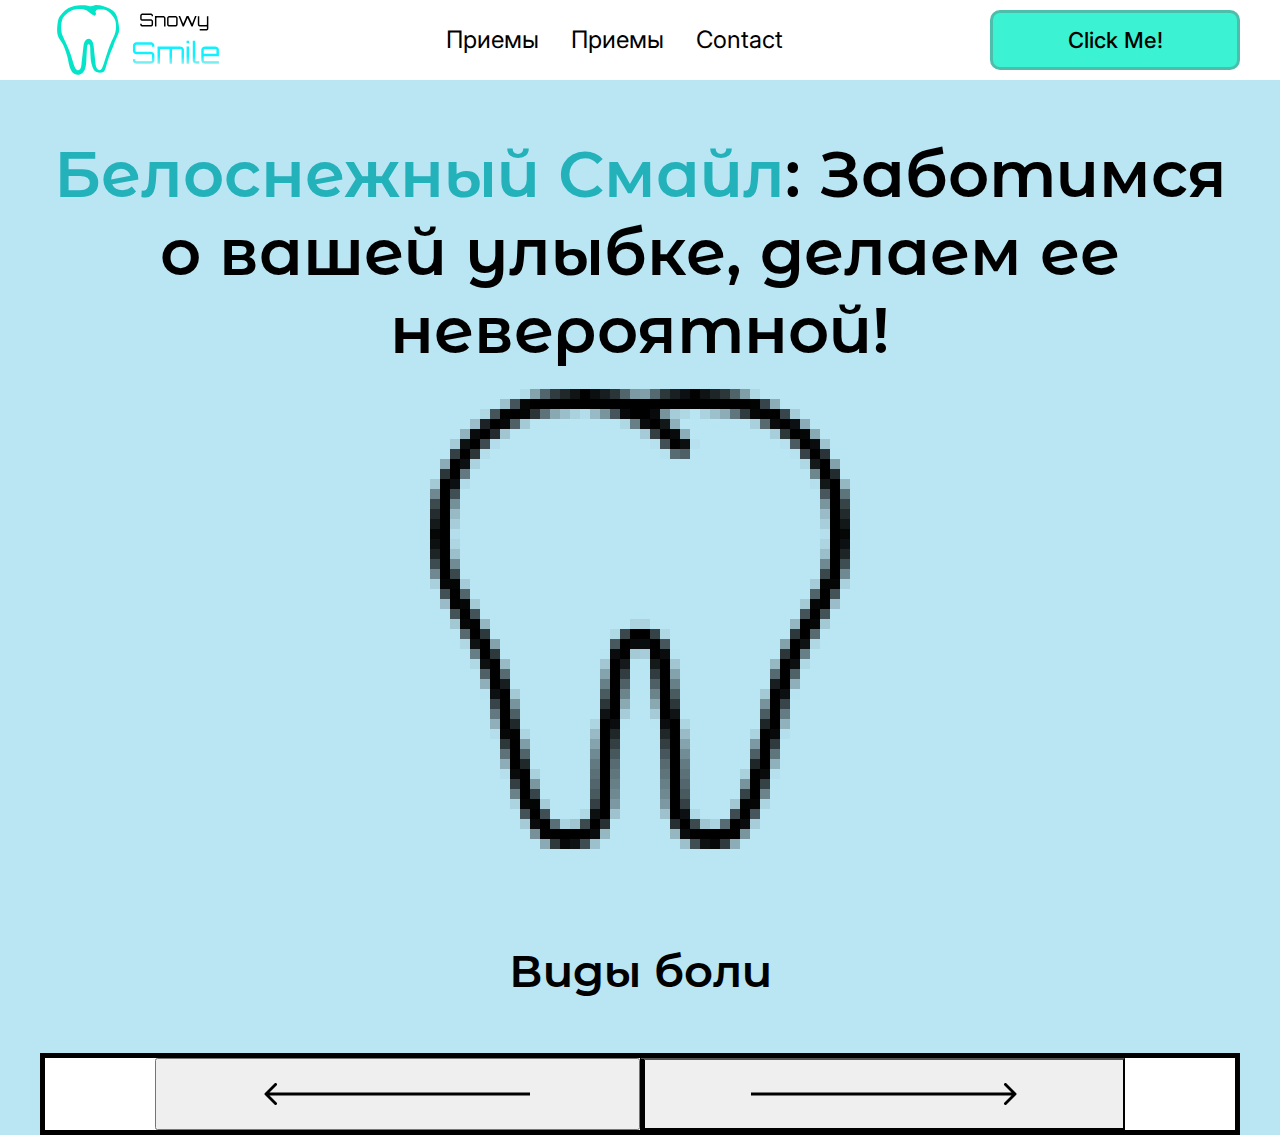
==== index.html @ 848b0c71 "Dental project created" ====
<!DOCTYPE html>
<html lang="en">
<head>
    <meta charset="UTF-8">
    <title>Snowy Smile</title>
    <link rel="stylesheet" href="style.css">
    <link rel="stylesheet" href="core.css">
    <link rel="preconnect" href="https://fonts.googleapis.com">
    <link rel="preconnect" href="https://fonts.gstatic.com" crossorigin>
    <link href="https://fonts.googleapis.com/css2?family=Inter&display=swap" rel="stylesheet">
    <link rel="preconnect" href="https://fonts.googleapis.com">
    <link rel="preconnect" href="https://fonts.gstatic.com" crossorigin>
    <link href="https://fonts.googleapis.com/css2?family=Montserrat+Alternates:wght@100;600&display=swap" rel="stylesheet">

<body>
<div class="header">
    <div class="container">
        <div class="inner_header">
            <a href="index.html">
                <img class="logo" src="images/logo.svg" alt="logo">
            </a>
            <ul class="header_menu">
                <li class="menu_item">
                    <a href="#">Приемы</a>
                </li>
                <li class="menu_item">
                    <a href="#">Приемы</a>
                </li>
                <li class="menu_item">
                    <a href="https://t.me/mamatt0w" target="_blank">Contact</a>
                </li>
            </ul>
            <button class="btn">Click Me!</button>
        </div>
    </div>
</div>
<div class="hero">
    <div class="container">
        <div class="hero_text">
            <h1><span>Белоснежный Смайл</span>: Заботимся о вашей улыбке, делаем ее невероятной!</h1>
        </div>
    </div>
    <div class="hero_image">
        <img src="images/teeth.png" alt="teeth">
    </div>
</div>
<div class="slider_block">
    <div class="container">
        <h2>Виды боли</h2>
        <div class="slider_info">
            <button class="slider_info_nav">
                <img src="images/line%20back.png" alt="prev">
            </button>
            <button class="slider_info_nav slider_info_active">
                <img src="images/line%20next.png" alt="next">
            </button>
        </div>
    </div>
</div>




</body>
<script src="main.js"></script>
</html>
---- style.css ----
.header{
    background: #FFF;
    height: 80px;
}
.inner_header{
    display: flex;
    justify-content: space-between;
    align-items: center;

}
.logo{
    width: 198px;
    margin-top: 5px;
    height: 70px;
}
.header_menu{
    display: flex;
    gap: 32px;
}
.menu_item a{
    color: black;
    font-family:"Inter",sans-serif;
    font-size: 24px;
    font-weight: 400;
}
.btn{
    display: inline-flex;
    padding: 15px 73px;
    justify-content: center;
    width: 250px;
    height: 60px;
    align-items: center;
    gap: 10px;
    border-radius: 10px;
    background: #3BF3D2;
    color: #000;
    font-family:"Inter",sans-serif;
    font-size: 22px;
    border: 3px solid #4ebeac;
    font-weight: 500;
}
.btn:hover{
    background: #53e7ce;
    cursor: pointer;
}
.hero{
    margin-top: 55px;
}
.hero_text span{
    color: #23B1BA;
}
.hero_text h1{
    color: #000;
    font-family:"Montserrat Alternates",sans-serif;
    font-size: 64px;
    font-weight: 600;
    text-align: center;
}
.hero_image{
    display: flex;
    justify-content: center;
    align-items: center;
}
.slider_block h2{
    color: #000;
    margin-top: 74px;
    text-align: center;
    font-family: "Montserrat Alternates",sans-serif;
    font-size: 45px;
    font-weight: 600;
}
.slider_info{
    display: flex;
    justify-content: center;
    align-items: center;
    padding: 36px 110px;
    border: 5px solid black;
    height: 71px;
    margin-top: 55px;
    background: white;

}
.slider_info_nav{
    width: 500px;
    text-align: center;
    height: 72px;
    display: flex;
    justify-content: center;
    align-items: center

}
.slider_info_active{
    border-left: 5px solid black;
}
---- core.css ----
:root{
    --bgc:#BAE5F3
}

* {
    margin: 0;
    padding: 0;
    box-sizing: border-box;
}
body{
    background: var(--bgc) ;
}

.container {
    width: 1200px;
    margin: 0 auto;
}
a {
    text-decoration: none;
}

li {
    list-style: none;
}
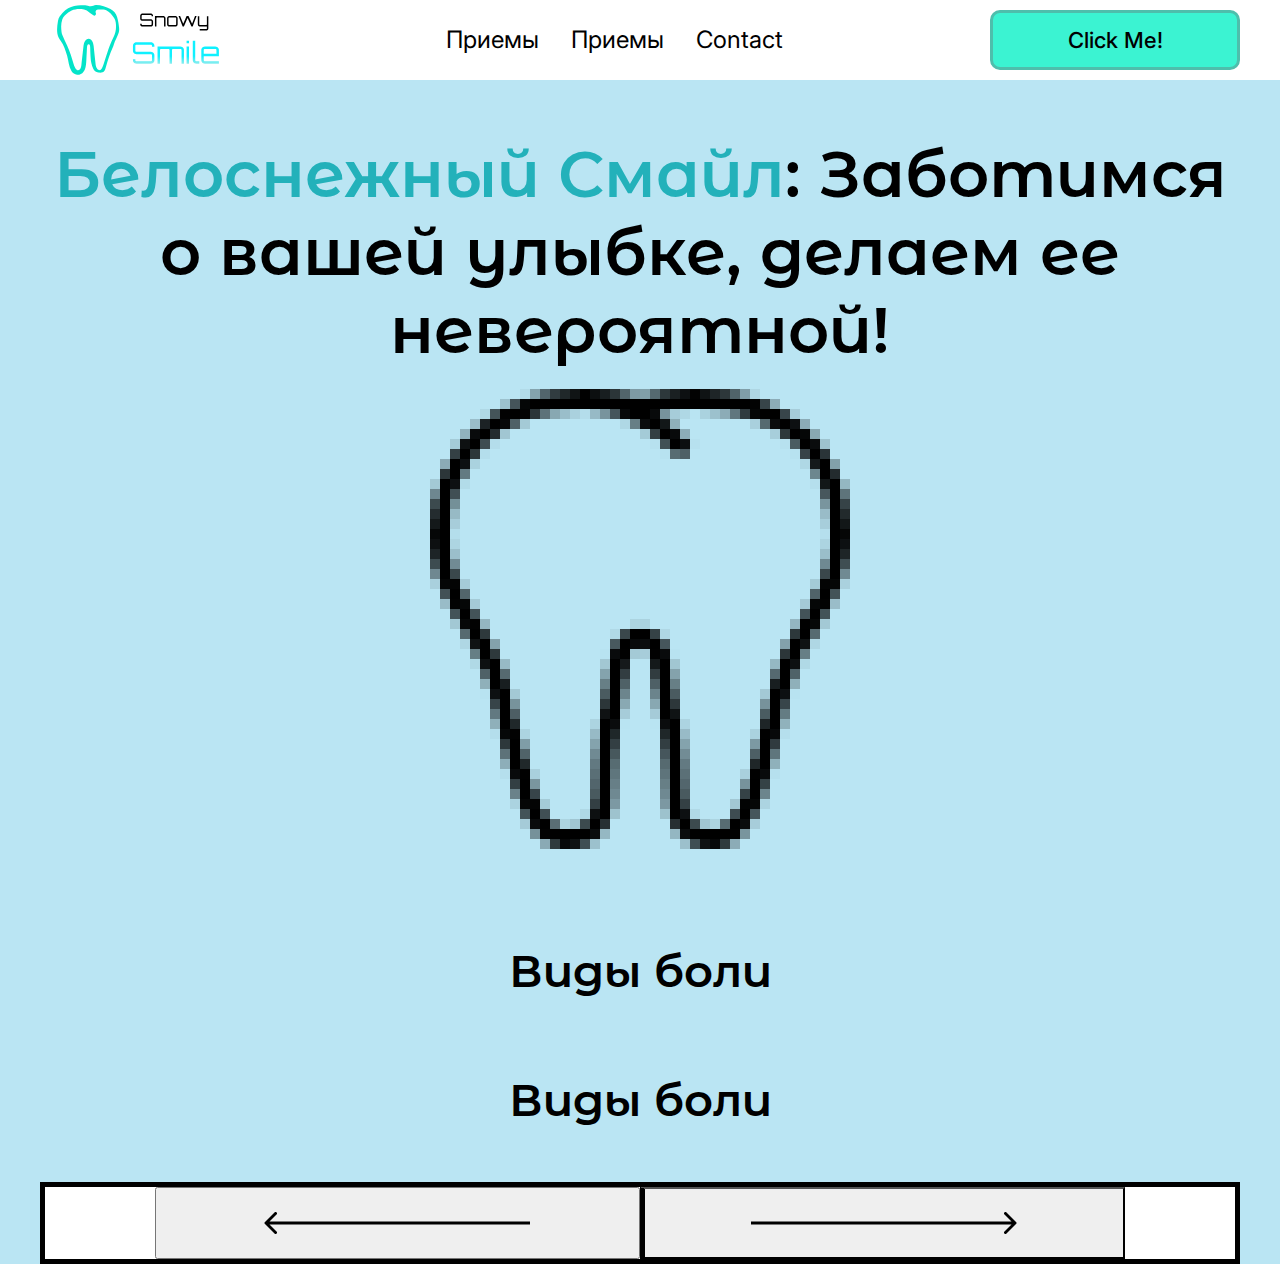
==== commit f7a30a9c: "Added heading" ====
--- a/index.html
+++ b/index.html
@@ -47,6 +47,7 @@
 <div class="slider_block">
     <div class="container">
         <h2>Виды боли</h2>
+        <h2>Виды боли</h2>
         <div class="slider_info">
             <button class="slider_info_nav">
                 <img src="images/line%20back.png" alt="prev">
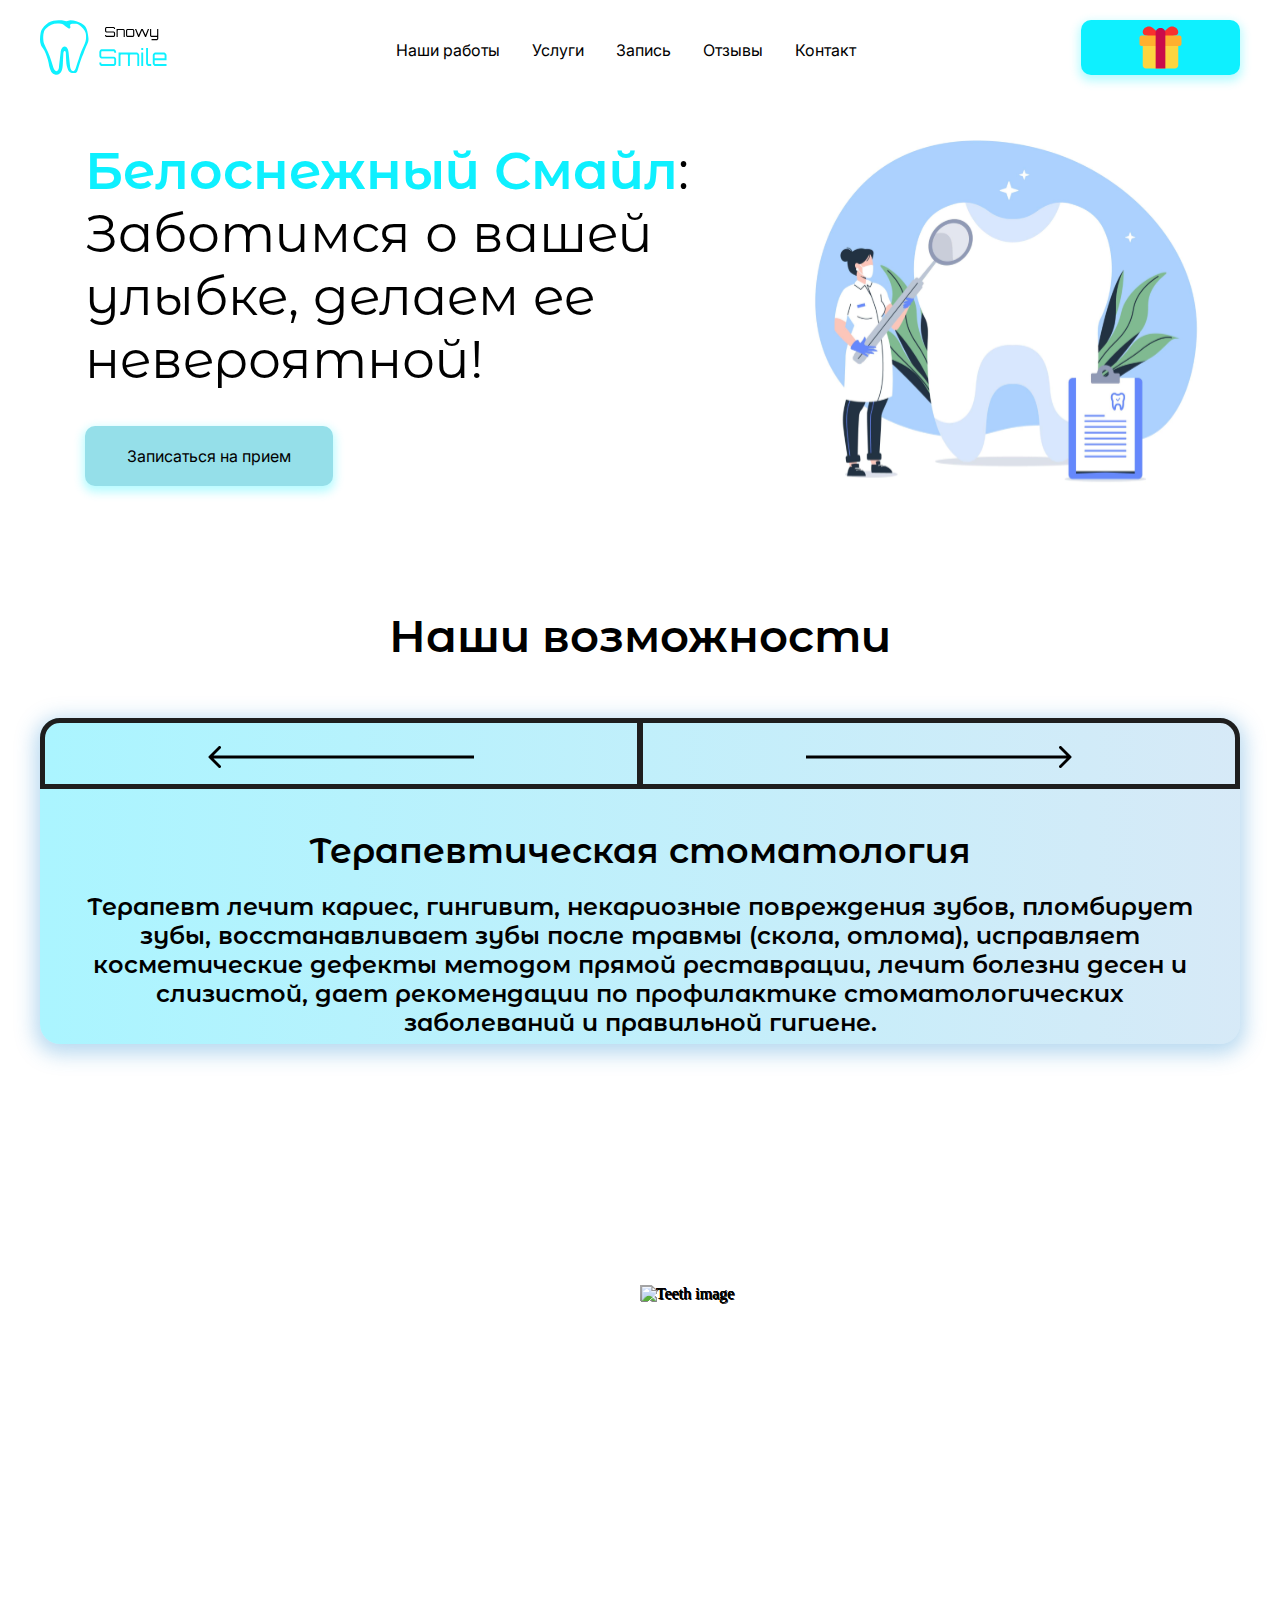
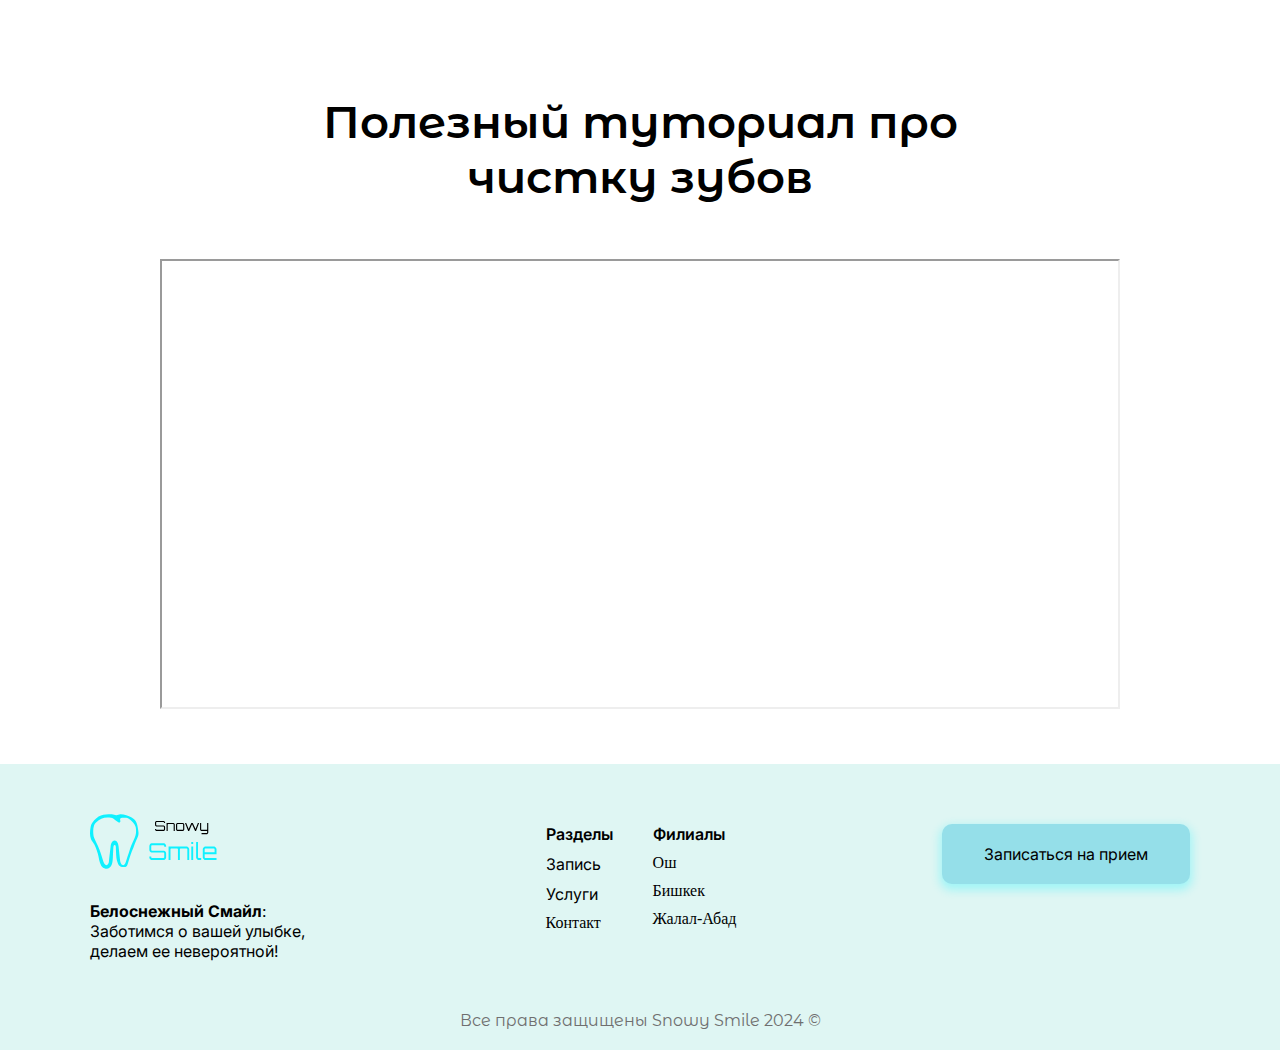
==== commit 4559d498: "new uppdate" ====
--- a/index.html
+++ b/index.html
@@ -3,58 +3,168 @@
 <head>
     <meta charset="UTF-8">
     <title>Snowy Smile</title>
-    <link rel="stylesheet" href="style.css">
-    <link rel="stylesheet" href="core.css">
+    <link rel="stylesheet" href="css/core.css">
+    <link rel="stylesheet" href="css/style.css">
+    <link rel="preconnect" href="https://fonts.googleapis.com">
     <link rel="preconnect" href="https://fonts.googleapis.com">
     <link rel="preconnect" href="https://fonts.gstatic.com" crossorigin>
-    <link href="https://fonts.googleapis.com/css2?family=Inter&display=swap" rel="stylesheet">
+    <link href="https://fonts.googleapis.com/css2?family=Montserrat+Alternates:wght@100;400;600&display=swap" rel="stylesheet">
     <link rel="preconnect" href="https://fonts.googleapis.com">
     <link rel="preconnect" href="https://fonts.gstatic.com" crossorigin>
-    <link href="https://fonts.googleapis.com/css2?family=Montserrat+Alternates:wght@100;600&display=swap" rel="stylesheet">
+    <link href="https://fonts.googleapis.com/css2?family=Inter:wgth@100;400;&display=swap" rel="stylesheet">
 
 <body>
-<div class="header">
-    <div class="container">
-        <div class="inner_header">
-            <a href="index.html">
-                <img class="logo" src="images/logo.svg" alt="logo">
-            </a>
-            <ul class="header_menu">
-                <li class="menu_item">
-                    <a href="#">Приемы</a>
-                </li>
-                <li class="menu_item">
-                    <a href="#">Приемы</a>
-                </li>
-                <li class="menu_item">
-                    <a href="https://t.me/mamatt0w" target="_blank">Contact</a>
-                </li>
-            </ul>
-            <button class="btn">Click Me!</button>
+<div class="wrapper">
+    <div class="header">
+        <div class="container">
+            <div class="inner_header">
+                <a href="index.html">
+                    <img class="logo" src="images/logo.svg" alt="logo">
+                </a>
+                <ul class="header_menu">
+                    <li class="menu_item">
+                        <a href="pages/rabota.html">Наши работы</a>
+                    </li>
+                    <li class="menu_item">
+                        <a href="pages/uslugi.html">Услуги</a>
+                    </li>
+                    <li class="menu_item">
+                        <a  href="pages/zapis.html">Запись</a>
+                    </li>
+                    <li class="menu_item">
+                        <a href="pages/cards.html">Отзывы</a>
+                    </li>
+                    <li class="menu_item">
+                        <a href="https://t.me/mamatt0w" target="_blank">Контакт</a>
+                    </li>
+                </ul>
+                <button id="btn-get" class="btn">
+                    <img src="images/podar.svg" alt="podar" >
+                </button>
+            </div>
         </div>
     </div>
-</div>
-<div class="hero">
-    <div class="container">
-        <div class="hero_text">
-            <h1><span>Белоснежный Смайл</span>: Заботимся о вашей улыбке, делаем ее невероятной!</h1>
+    <div class="hero">
+        <div class="container">
+            <div class="hero_item">
+                <div class="hero_text">
+                    <h1><span>Белоснежный Смайл</span>: Заботимся о вашей улыбке, делаем ее невероятной!</h1>
+                    <a href="pages/zapis.html"><button class="hero_button">Записаться на прием</button></a>
+                </div>
+                <div class="hero_image">
+                    <img width="450px" height="450" src="images/teeth.svg" alt="teeth">
+                </div>
+            </div>
         </div>
     </div>
-    <div class="hero_image">
-        <img src="images/teeth.png" alt="teeth">
+    <div class="slider_block">
+        <div class="container">
+            <h2 class="slider-head">Наши возможности</h2>
+            <div class="slider_info">
+                <div class="slider_info_header">
+                    <button class="slider_info_nav">
+                        <img src="images/line%20back.png" alt="prev">
+                    </button>
+                    <hr>
+                    <button class="slider_info_nav1">
+                        <img src="images/line%20next.png" alt="next">
+                    </button>
+                </div>
+                <div class="slider_info_content">
+                    <h2 id="slider_info__heading"></h2>
+                    <p  id="slider_info__text" class="slider_info_item"></p>
+                </div>
+            </div>
+        </div>
     </div>
+    <div class="animation_block">
+        <div class="container">
+            <div class="anim">
+                <div class="wrapper_animation">
+                    <div class="loader">
+                        <span><img style="width: 200px" src="https://www.pngmart.com/files/17/Healthy-Tooth-PNG-Pic.png" alt="Teeth image"></span>
+                        <span><img style="width: 100px" src="https://www.presi-dent.ru/files/catalog/items/0/image_thumb-23.png" alt="Teeth image"></span>
+                        <span><img style="width: 100px" src="https://aveldent.ru/image/cache/258/ximport-files-01-0185f0bd-d29f-11ec-80d7-0cc47aab4f67-0185f0bf-d29f-11ec-80d7-0cc47aab4f67.png-258x258.png.pagespeed.ic.ym0QChJbmR.png" alt="Teeth image"></span>
+                        <span><img style="width: 100px" src="https://www.colgate.ru/content/dam/cp-sites/oral-care/oral-care-center/ru-ru/sub-brands-pages/calciumremin/colgate-total-toothpaste-calcium-remin-ru-ru.png" alt="Teeth image"></span>
+                    </div>
+                </div>
+            </div>
+        </div>
+    </div>
+    <div class="block_video">
+        <div class="container">
+            <h3>Полезный туториал про чистку зубов</h3>
+            <div class="inner_block_video">
+                <iframe width="80%" height="450" src="https://www.youtube.com/embed/37mSNlm8y6I?si=3nyXyOoLJp51h8XW" title="YouTube video player" frameborder="2" allow="autoplay; clipboard-write; encrypted-media; gyroscope; picture-in-picture; web-share" allowfullscreen></iframe>
+            </div>
+        </div>
+    </div>
+    <footer>
+        <div class="container">
+            <div class="footer_item">
+                <div class="footer_inner">
+                    <div class="footer_item_logo">
+                        <a href="index.html"><img class="footer_logo" src="images/logo.svg" alt="logo"></a>
+                        <p><span>Белоснежный Смайл</span>: Заботимся о вашей улыбке, делаем ее невероятной!</p>
+                    </div>
+                    <div class="footer_item_menu">
+                        <div class="footer_item_menu1">
+                            <ul class="footer_item_list">
+                                <li>
+                                    <p class="footer_item_list1">Разделы</p>
+                                </li>
+                                <li>
+                                    <a class="footer_item_list_link"  href="pages/zapis.html">Запись</a>
+                                </li>
+                                <li>
+                                    <a class="footer_item_list_link" href="pages/uslugi.html">Услуги</a>
+                                </li>
+                                <li>
+                                     <a href="https://t.me/mamatt0w" target="_blank">Контакт</a>
+                                </li>
+                            </ul>
+                        </div>
+                        <div class="footer_item_menu2">
+                            <ul class="footer_item_list">
+                                <li class="footer_item_list1">
+                                    <p>Филиалы</p>
+                                </li>
+                                <li>
+                                    <p>Ош</p>
+                                </li>
+                                <li>
+                                    <p>Бишкек</p>
+                                </li>
+                                <li>
+                                    <p>Жалал-Абад</p>
+                                </li>
+                            </ul>
+                        </div>
+                    </div>
+                    <a href="pages/zapis.html"><button class="hero_button footer_button">Записаться на прием</button></a>
+                </div>
+                <div class="rights">
+                    <p>Все права защищены Snowy Smile 2024 &copy;</p>
+                </div>
+            </div>
+        </div>
+    </footer>
 </div>
-<div class="slider_block">
-    <div class="container">
-        <h2>Виды боли</h2>
-        <h2>Виды боли</h2>
-        <div class="slider_info">
-            <button class="slider_info_nav">
-                <img src="images/line%20back.png" alt="prev">
-            </button>
-            <button class="slider_info_nav slider_info_active">
-                <img src="images/line%20next.png" alt="next">
-            </button>
+
+
+
+<div class="modal">
+    <div class="modal_dialog">
+        <img class="modal_img" src="images/modal.png" alt="modal">
+        <div class="modal_content">
+                <div class="modal_close">&times;</div>
+                <div class="modal_aks"> <img src="images/aks.svg" alt="aks"></div>
+                <h1 class="modal_head">Новогодние зимние скидки</h1>
+                <div class="modal_item">
+                    <h3 class="modal_h3">Весь январь <span class="modal_percent">40%</span> на лечение зубов и профгигиену</h3>
+                    <p>+ Панорамный рентген</p>
+                </div>
+               <a href="pages/zapis.html"><button class="modal_btn">Записаться на приём &rarr;</button></a>
         </div>
     </div>
 </div>
@@ -62,6 +172,8 @@
 
 
 
+
 </body>
-<script src="main.js"></script>
+<script src="js/main.js"></script>
+<script src="js/modal.js"></script>
 </html>--- a/css/core.css
+++ b/css/core.css
@@ -0,0 +1,37 @@
+:root{
+    --bgc: #FFF;
+}
+
+* {
+    margin: 0;
+    padding: 0;
+    box-sizing: border-box;
+}
+body{
+    background: var(--bgc) ;
+}
+.wrapper{
+    display: flex;
+    flex-direction: column;
+    align-items: center;
+}
+.container {
+    width: 1200px;
+    margin: 0 auto;
+}
+button{
+    border: none;
+    cursor: pointer;
+}
+a {
+    text-decoration: none;
+    color: black;
+}
+
+li {
+    list-style: none;
+}
+.active{
+    border-bottom: 1px solid #0FF1FF;
+    color: #0FF1FF;
+}--- a/css/style.css
+++ b/css/style.css
@@ -0,0 +1,484 @@
+.header{
+    background: #FFF;
+    width: 100%;
+    padding: 20px 0;
+    position: fixed;
+    z-index: 1;
+}
+.inner_header{
+    display: flex;
+    justify-content: space-between;
+}
+.logo{
+    width: 130px;
+    height: 55px;
+}
+.header_menu{
+    display: flex;
+    gap: 32px;
+    justify-content: center;
+    align-items: center;
+}
+
+.menu_item a{
+    font-family:"Inter",sans-serif;
+    font-size: 16px;
+    font-weight: 400;
+}
+.btn{
+    display: flex;
+    width: 159px;
+    height: 55px;
+    padding: 15px 73px;
+    justify-content: center;
+    align-items: center;
+    gap: 10px;
+    border-radius: 10px;
+    background: #0EF0FF;
+    box-shadow: 0px 4px 10px 2px rgba(15, 241, 255, 0.30);
+}
+.btn:hover{
+    background: #53e7ce;
+    cursor: pointer;
+}
+
+.hero_item{
+    display: inline-flex;
+    align-items: center;
+    margin-top: 80px;
+    gap: 60px;
+    margin-left: 45px;
+
+}
+.hero_text h1{
+    color: #000;
+    font-family: "Montserrat Alternates",sans-serif;
+    font-size: 52px;
+    font-weight: 400;
+}
+.hero_text span{
+    color: #0EF0FF;
+    font-family: "Montserrat Alternates",sans-serif;
+    font-size: 52px;
+    font-weight: 600;
+}
+
+.hero_text{
+    display: flex;
+    flex-direction: column;
+    justify-content: start;
+    gap: 35px;
+    width: 633px;
+    height: 336px;
+}
+.hero_button{
+    display: flex;
+    padding: 20px 40px;
+    justify-content: center;
+    align-items: center;
+    width: 248px;
+    height: 60px;
+    gap: 10px;
+    border-radius: 10px;
+    background: #95DFE9;
+    box-shadow: 0px 4px 10px 2px rgba(15, 241, 255, 0.30);
+    color: #000;
+    font-family: "Inter", sans-serif;
+    font-size: 16px;
+    font-weight: 400;
+}
+.hero_button:hover{
+    background: #1CB1C6;
+    color: white;
+    transition: .7s;
+    transform: scale(1.1);
+}
+.slider-head{
+    color: #000;
+    margin-top: 74px;
+    text-align: center;
+    font-family: "Montserrat Alternates",sans-serif;
+    font-size: 45px;
+    font-weight: 600;
+}
+.slider_info{
+    display: flex;
+    margin-top: 55px;
+    height: 326px;
+    padding-bottom: 56px;
+    flex-direction: column;
+    align-items: center;
+    gap: 40px;
+    border-radius: 20px;
+    background: linear-gradient(90deg, rgba(0, 224, 255, 0.33) 1.17%, rgba(54, 148, 215, 0.20) 100%);
+    box-shadow: 0px 5px 20px 5px rgba(52, 145, 213, 0.35);
+}
+.slider_info_content{
+    padding: 0 44px;
+}
+#slider_info__heading {
+    color: #000;
+    text-align: center;
+    margin-bottom: 20px;
+    font-family: "Montserrat Alternates",sans-serif;
+    font-size: 35px;
+    font-weight: 600;
+}
+.slider_info_item{
+    color: #000;
+    text-align: center;
+    font-family: "Montserrat Alternates", sans-serif;
+    font-size: 24px;
+    font-weight: 600;
+}
+.slider_info_header{
+    display: flex;
+    border-radius: 20px 20px 0px 0px;
+    width: 1200px;
+    height: 71px;
+    border: 5px solid #1E1E1E;
+    justify-content: center;
+}
+.slider_info_nav{
+    display: flex;
+    width: 100%;
+    justify-content: center;
+    align-items: center;
+    background: none;
+    padding: 34px 130px;
+    border: none;
+    cursor: pointer;
+
+}
+.slider_info_nav1{
+    display: flex;
+    width: 100%;
+    justify-content: center;
+    align-items: center;
+    background: none;
+    border: none;
+    padding: 34px 130px;
+    cursor: pointer;
+}
+
+hr{
+    border: 3px solid #1E1E1E;
+}
+/*///////////////////////// Animation block ////////////////////////*/
+.animation_block {
+    width: 500px;
+    height: 500px;
+    min-height: 40vh;
+    display: flex;
+    justify-content: center;
+    align-items: center;
+}
+.anim{
+    height: 100%;
+    margin: 0 auto;
+    display: flex;
+    align-items: center;
+    justify-content: center;
+
+}
+
+.wrapper_animation {
+    /*border: 1px red solid;*/
+    margin: 100px auto;
+}
+
+.loader {
+    position: relative;
+    display: flex;
+    margin: 300px;
+    align-items: center;
+    z-index: -1;
+}
+.loader span {
+    display: flex;
+    justify-content: center;
+    align-items: center;
+    position: absolute;
+    border-radius: 50%;
+
+}
+
+.loader span:nth-child(1) {
+    height: 200px;
+    width: 200px;
+    border-top: 0.25px solid rgba(255, 255, 255, 0.1);
+    border-left: 0.25px solid rgba(255, 255, 255, 0.1);
+    animation: MoveUpDown 4s linear infinite;
+    z-index: 2;
+}
+
+.loader span:nth-child(2) {
+    /*background: linear-gradient(40deg, #4361ee 10%, #2d6a4f 90%);*/
+    animation: animate 5s ease-in-out infinite;
+    /*box-shadow: 0px 0px 60px 7px #2d6a4f;*/
+    height: 100px;
+    width: 100px;
+}
+
+.loader span:nth-child(3) {
+    /*background: radial-gradient(#fca311, #ffb703);*/
+    animation: animate 4s ease-in-out infinite;
+    animation-delay: -0.9s;
+    height: 100px;
+    width: 100px;
+    /*box-shadow: 0px 0px 60px 7px #ffb703;*/
+}
+.loader span:nth-child(4) {
+    /*background: radial-gradient(#fca311, #ffb703);*/
+    animation: animate 5s ease-in-out infinite;
+    animation-delay: -0.9s;
+    height: 100px;
+    width: 100px;
+    /*box-shadow: 0px 0px 60px 7px #ffb703;*/
+}
+
+@keyframes MoveUpDown {
+    0%,
+    100% {
+        bottom: 0;
+    }
+    50% {
+        bottom: 10px;
+    }
+}
+@keyframes animate {
+    0% {
+        transform: translate(-150px, 30px);
+        scale(0.2);
+        z-index: 1;
+    }
+    50% {
+        transform: translate(150px, -30px);
+        scale(0.3) rotate(360deg);
+        z-index: 1;
+    }
+    50.00001% {
+        transform: translate(150px, -30px);
+        scale(0.3);
+        z-index: 3;
+    }
+    100% {
+        transform: translate(-150px, 30px);
+        scale(0.2);
+        z-index: 3;
+    }
+
+}
+
+
+/*/////////////////////////////////////////////////*/
+
+.block_video{
+    margin-top: 150px;
+
+}
+.block_video h3{
+    color: #000;
+    text-align: center;
+    font-family: "Montserrat Alternates", sans-serif;
+    font-size: 45px;
+    font-weight: 600;
+    width: 692px;
+    margin: 0 auto;
+
+}
+.inner_block_video{
+    margin: 55px auto;
+    display: flex;
+    justify-content: center;
+}
+
+footer{
+    width: 100%;
+    background: #DFF6F3;
+}
+
+
+.footer_inner{
+    padding: 50px;
+    display: flex;
+    justify-content: space-between;
+
+
+}
+.footer_item_logo{
+    display: flex;
+    flex-direction: column;
+    gap: 28px;
+}
+.footer_logo{
+    width: 130px;
+    height: 55px;
+}
+.footer_item_logo p{
+    width: 250px;
+    height: 60px;
+    color: #000;
+    font-family: "Inter", sans-serif;
+    font-size: 16px;
+    font-weight: 400;
+}
+.footer_item_logo span{
+    color: #000;
+    font-family: "Inter", sans-serif;
+    font-size: 16px;
+    font-weight: 700;
+}
+.footer_item_menu{
+    display: flex;
+    gap: 40px;
+    padding-top: 10px;
+}
+.footer_item_list{
+    display: flex;
+    flex-direction: column;
+    gap: 10px;
+}
+.footer_item_list1{
+    color: #000;
+    font-family: "Inter",sans-serif;
+    font-size: 16px;
+    font-weight: 600;
+}
+.footer_item_list_link{
+    color: #000;
+    font-family: "Inter", sans-serif;
+    font-size: 16px;
+    font-weight: 400;
+}
+.footer_button{
+    margin-top: 10px;
+}
+.rights{
+    display: flex;
+    width: 100%;
+    padding-bottom: 20px;
+    justify-content: center;
+    align-items: center;
+    background: #DFF6F3;
+    gap: 10px;
+}
+.rights p{
+    color: #6F6F6F;
+    font-family: "Montserrat Alternates", sans-serif;
+    font-size: 16px;
+    font-weight: 400;
+}
+
+
+.modal {
+    position: fixed;
+    height: 100%;
+    width: 100%;
+    top: 0;
+    left: 0;
+    z-index: 2;
+    background: rgba(0, 0, 0, 0.5);
+    backdrop-filter: blur(9px);
+    display: none;
+}
+.modal_img{
+    position: absolute;
+}
+
+.modal_dialog {
+    border-radius: 20px;
+    backdrop-filter: blur(20px);
+    width: 617px;
+    margin: 60px auto;
+    height: 511px;
+}
+
+.modal_content {
+    position: relative;
+    border-radius: 20px;
+    width: 617px;
+    height: 511px;
+    padding: 40px;
+    background: linear-gradient(154deg, rgba(255, 255, 255, 0.62) 12.61%, #1BD6FF 66.84%),transparent;
+    display: flex;
+    flex-direction: column;
+    justify-content: center;
+    align-items: center;
+}
+.modal_aks{
+    position: absolute;
+    top: 38px;
+    right: 14px;
+}
+.modal_h3{
+    width: 462px;
+    color: #343434;
+    text-align: center;
+    font-family: "Montserrat Alternates",sans-serif;
+    font-size: 24px;
+    font-weight: 600;
+}
+.modal_item{
+    display: flex;
+    flex-direction: column;
+    gap: 12px;
+    margin: 53px auto;
+    width: 471px;
+    height: 84px;
+}
+.modal_item p {
+    color: #767676;
+    text-align: center;
+    font-family: "Montserrat Alternates",sans-serif;
+    font-size: 24px;
+    font-weight: 600;
+}
+.modal_percent{
+    color: #F50000;
+    font-family: "Montserrat Alternates",sans-serif;
+    font-size: 30px;
+    font-weight: 600;
+}
+.modal_head{
+    width: 395px;
+    color: #000;
+    text-align: center;
+    font-family: "Montserrat Alternates",sans-serif;
+    font-size: 35px;
+    margin: 0 auto;
+    font-weight: 600;
+    padding-top: 80px;
+}
+.modal_close {
+    position: absolute;
+    top: 8px;
+    right: 14px;
+    font-size: 30px;
+    color: black;
+    opacity: 0.5;
+    font-weight: 700;
+    border: none;
+    background-color: transparent;
+    cursor: pointer;
+}
+.modal_btn{
+    display: inline-flex;
+    padding: 15px 20px;
+    align-items: center;
+    gap: 10px;
+    border-radius: 10px;
+    background: #E67171;
+    box-shadow: 0px 4px 5px 0px #E67171;
+    color: #000;
+    width: 370px;
+    height: 60px;
+    text-align: center;
+    font-family: "Montserrat Alternates",sans-serif;
+    font-size: 24px;
+    font-weight: 600;
+}
+.modal_btn:hover{
+    color: white;
+}
+
